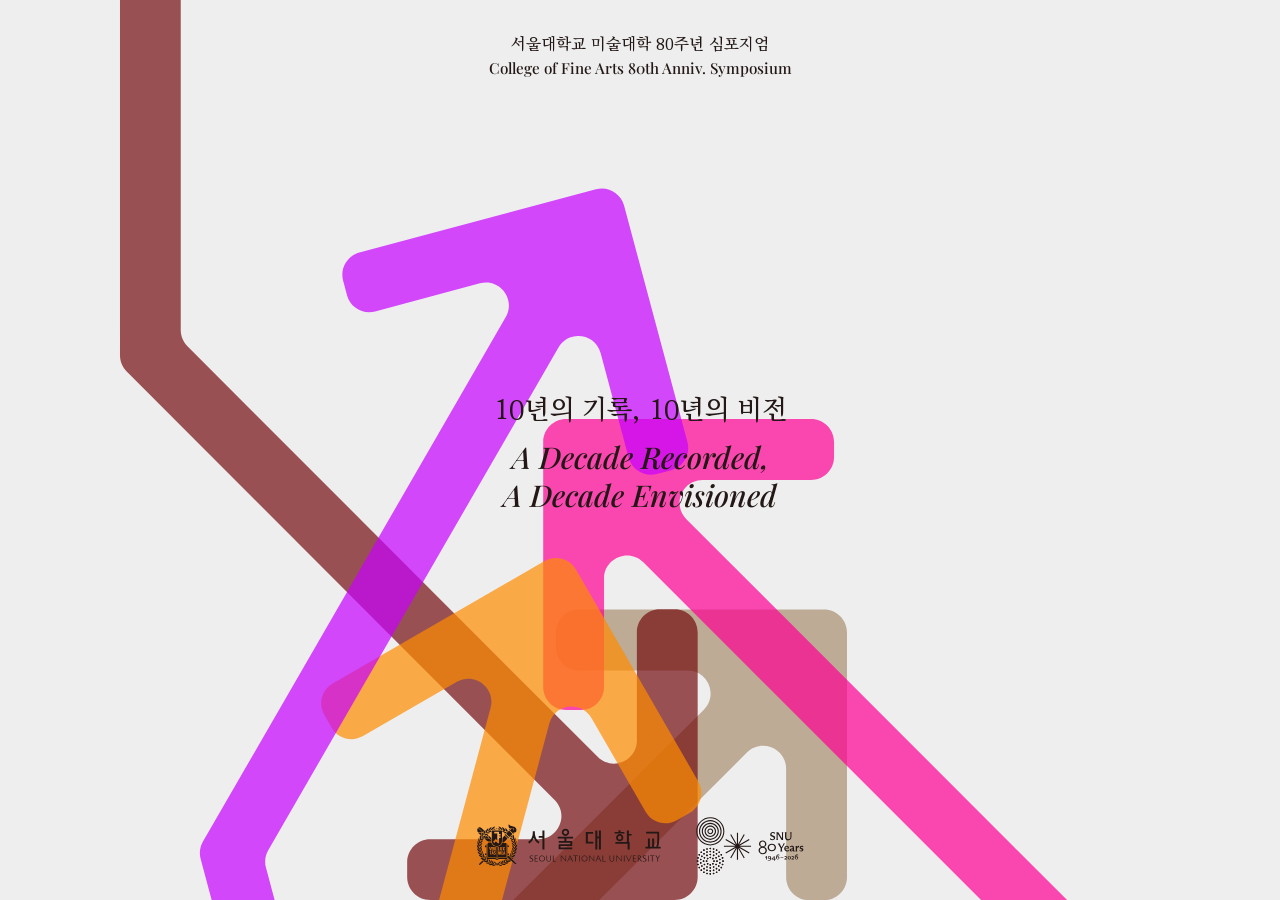
==== index.html @ 9be79579 "Preserve landing composition, desktop type minimums and original button proportions" ====
<!doctype html>
<html lang="ko" data-revision="7">
  <head>
    <meta charset="utf-8" />
    <meta
      name="viewport"
      content="width=device-width,initial-scale=1,viewport-fit=cover"
    />
    <meta name="theme-color" content="#EEEEEF" />
    <meta name="apple-mobile-web-app-capable" content="yes" />
    <meta name="mobile-web-app-capable" content="yes" />
    <meta
      name="apple-mobile-web-app-status-bar-style"
      content="black-translucent"
    />
    <meta name="apple-mobile-web-app-title" content="궤적 그리기" />
    <link rel="manifest" href="manifest.webmanifest?v=7" />
    <meta
      name="description"
      content="10년의 기록, 10년의 비전. 사진 속 색으로 나만의 궤적과 포스터를 만드세요."
    />
    <meta name="referrer" content="no-referrer" />
    <title>궤적 그리기 · Create Trajectories</title>
    <link
      rel="icon"
      type="image/png"
      sizes="32x32"
      href="assets/favicon-32.png"
    />
    <link rel="icon" type="image/svg+xml" href="assets/favicon.svg" />
    <link
      rel="apple-touch-icon"
      sizes="180x180"
      href="assets/apple-touch-icon.png"
    />
    <link rel="stylesheet" href="styles.css?v=7" />
    <link
      rel="preload"
      as="font"
      href="assets/fonts/KoPubWorldBatang-Medium.woff2"
      type="font/woff2"
      crossorigin
    />
    <link
      rel="preload"
      as="font"
      href="assets/fonts/PlayfairDisplay-Italic.ttf"
      type="font/ttf"
      crossorigin
    />
    <script src="supabase-config.js" defer></script>
    <script src="core.js" defer></script>
    <script src="archive.js" defer></script>
    <script src="app.js?v=7" defer></script>
  </head>
  <body>
    <div id="page-background" aria-hidden="true"></div>
    <main id="experience">
      <section id="landing" class="screen" aria-labelledby="landing-title">
        <button
          id="enter"
          class="landing-enter"
          aria-label="궤적 그리기 시작 / Start Create Trajectories"
        >
          <div id="landing-art" aria-hidden="true"></div>
          <img
            class="landing-marks"
            src="assets/landing-marks.svg"
            alt="서울대학교 · 개교 80주년"
          />
          <p class="landing-eyebrow">
            서울대학교 미술대학 80주년 심포지엄<i lang="en"
              >College of Fine Arts 80th Anniv. Symposium</i
            >
          </p>
          <h1 id="landing-title">
            10년의 기록, 10년의 비전<i lang="en"
              >A Decade Recorded,<br />A Decade Envisioned</i
            >
          </h1>
        </button>
      </section>
      <section id="home" class="screen" hidden aria-labelledby="home-title">
        <div id="stripe-field" aria-hidden="true"></div>
        <h1 id="home-title">궤적 그리기<i lang="en">Create Trajectories</i></h1>
        <button class="info-button" data-action="info" lang="en">INFO</button
        ><button
          id="take-photo"
          class="vertical-action camera-action"
          data-stripe="3"
        >
          <span>촬영하기 <i lang="en">Take a Photo</i></span></button
        ><button
          id="choose-photo"
          class="vertical-action library-action"
          data-stripe="4"
        >
          <span>가져오기 <i lang="en">Choose a Photo</i></span>
        </button>
        <button
          id="home-archive"
          class="vertical-action archive-action"
          data-stripe="1"
          data-action="archive"
        >
          <span>궤적 아카이브 <i lang="en">Archive</i></span>
        </button>
        <footer class="logo-bar" aria-label="관련 기관">
          <a
            class="logo-link"
            href="https://art.snu.ac.kr/"
            target="_blank"
            rel="noopener noreferrer"
            ><img src="assets/logo-fine-arts.svg" alt="서울대학교 미술대학"
          /></a>
          <a
            class="logo-link"
            href="https://visualarts.snu.ac.kr/"
            target="_blank"
            rel="noopener noreferrer"
            ><img src="assets/logo-visual-arts.svg" alt="서울대학교 조형연구소"
          /></a>
          <span class="logo-link"
            ><img src="assets/logo-project-1010.svg" alt="SNU 10-10 Project"
          /></span>
          <a
            class="logo-link"
            href="https://www.snu.ac.kr/80th-anniversary/"
            target="_blank"
            rel="noopener noreferrer"
            ><img
              src="assets/logo-anniversary.svg"
              alt="서울대학교 80주년 기념 엠블럼"
          /></a>
        </footer>
      </section>
      <section id="photo" class="screen" hidden aria-label="선택한 사진">
        <div class="photo-backdrop" aria-hidden="true">
          <img
            class="photo-decoration"
            src="assets/photo-decoration.svg"
            alt=""
          />
          <img
            class="photo-decoration desktop-decoration"
            src="assets/photo-decoration-2.svg"
            alt=""
          />
          <img
            class="photo-decoration desktop-decoration"
            src="assets/photo-decoration-3.svg"
            alt=""
          />
        </div>
        <div class="photo-content">
          <img id="photo-preview" alt="선택한 사진" />
          <div class="create-area">
            <button id="create" class="color-button">
              <span>그리기</span><i lang="en">Create</i>
            </button>
          </div>
        </div>
        <button
          class="back-button"
          data-action="home"
          aria-label="홈으로 돌아가기"
        >
          <svg viewBox="44 38 48 49" aria-hidden="true">
            <path
              d="M89.0535 72.5939H88.4571C87.9476 72.5939 87.5344 73.0109 87.5344 73.5249V77.9168C87.5344 78.7474 86.5395 79.1621 85.9579 78.5753L68.7695 61.2318C68.5966 61.0573 68.3619 60.9592 68.1169 60.9592H49.3646C48.8552 60.9592 48.4419 60.5421 48.4419 60.0281V40.9311C48.4419 40.417 48.0286 40 47.5192 40H46.9227C46.4133 40 46 40.417 46 40.9311V62.492C46 63.0061 46.4133 63.4231 46.9227 63.4231H67.1049C67.3499 63.4231 67.5846 63.5213 67.7575 63.6957L84.2304 80.3173C84.812 80.9041 84.3998 81.9079 83.5778 81.9079H79.2252C78.7157 81.9079 78.3025 82.3249 78.3025 82.839V83.4408C78.3025 83.9548 78.7157 84.3719 79.2252 84.3719H89.0535C89.563 84.3719 89.9763 83.9548 89.9763 83.4408V73.5238C89.9763 73.0097 89.563 72.5927 89.0535 72.5927"
              fill="currentColor"
            />
          </svg>
        </button>
      </section>
      <section
        id="processing"
        class="screen"
        hidden
        aria-labelledby="processing-label"
        aria-busy="true"
      >
        <div id="process-frames" aria-hidden="true"></div>
        <p id="processing-label" class="sr-only">
          사진의 색과 선에서 궤적을 그리고 있습니다.
        </p>
      </section>
      <section id="finish" class="screen" hidden aria-label="완성된 궤적">
        <div class="finished-art">
          <img id="result-preview" alt="사진에서 생성한 궤적과 날짜" />
        </div>
        <div class="finish-actions">
          <button id="download" class="color-button">
            <span>다운로드</span><i lang="en">Download</i></button
          ><button id="restart" class="color-button">
            <span>다시하기</span><i lang="en">Restart</i>
          </button>
          <button id="open-record" class="color-button">
            <span>궤적 아카이브</span><i lang="en">Archive</i>
          </button>
        </div>
        <p id="archive-status" class="sr-only" role="status"></p>
      </section>
      <section id="info" class="screen" hidden aria-labelledby="info-title">
        <div id="info-art" aria-hidden="true"></div>
        <button
          id="close-info"
          class="back-button"
          aria-label="이전 화면으로 돌아가기"
        >
          <svg viewBox="44 38 48 49" aria-hidden="true">
            <path
              d="M89.0535 72.5939H88.4571C87.9476 72.5939 87.5344 73.0109 87.5344 73.5249V77.9168C87.5344 78.7474 86.5395 79.1621 85.9579 78.5753L68.7695 61.2318C68.5966 61.0573 68.3619 60.9592 68.1169 60.9592H49.3646C48.8552 60.9592 48.4419 60.5421 48.4419 60.0281V40.9311C48.4419 40.417 48.0286 40 47.5192 40H46.9227C46.4133 40 46 40.417 46 40.9311V62.492C46 63.0061 46.4133 63.4231 46.9227 63.4231H67.1049C67.3499 63.4231 67.5846 63.5213 67.7575 63.6957L84.2304 80.3173C84.812 80.9041 84.3998 81.9079 83.5778 81.9079H79.2252C78.7157 81.9079 78.3025 82.3249 78.3025 82.839V83.4408C78.3025 83.9548 78.7157 84.3719 79.2252 84.3719H89.0535C89.563 84.3719 89.9763 83.9548 89.9763 83.4408V73.5238C89.9763 73.0097 89.563 72.5927 89.0535 72.5927"
              fill="currentColor"
            />
          </svg>
        </button>
        <h1 id="info-title" class="sr-only">궤적 그리기 소개</h1>
        <div class="info-copy">
          <div lang="ko">
            <p>
              ‘궤적 그리기’는 서울대학교 80주년 개교를 기념하여 미술대학에서
              주최한 심포지엄 &lt;10년의 기록, 10년의 비전&gt;의 참여 디자인
              프로그램이다.
            </p>
            <p>
              8개의 학과와 연합 전공은 8개의 화살표가 되어, 새로운 궤적을
              만들어낸다. 참가자가 입력한 이미지의 값에 따라, 각기 다른 화살표
              조합이 생겨난다.
            </p>
            <p>
              이 웹사이트는 김연주, 이정아, 크리스 하마모토가 함께 만들었다.
            </p>
          </div>
          <div lang="en">
            <p>
              ‘Create Tra&shy;jec&shy;to&shy;ries’ is a
              par&shy;tic&shy;i&shy;pa&shy;tory design program for &lt;A decade
              Recorded, A decade Envisioned&gt;, a sym&shy;po&shy;sium
              or&shy;ga&shy;nized by the Col&shy;lege of Fine Arts to
              com&shy;mem&shy;o&shy;rate the 80th
              an&shy;ni&shy;ver&shy;sa&shy;ry of Seoul Na&shy;tion&shy;al
              Uni&shy;ver&shy;si&shy;ty.
            </p>
            <p>
              The eight de&shy;part&shy;ments and
              in&shy;ter&shy;dis&shy;ci&shy;pli&shy;nary pro&shy;grams take the
              form of eight ar&shy;rows, com&shy;ing to&shy;geth&shy;er to
              create new tra&shy;jec&shy;to&shy;ries. Dif&shy;fer&shy;ent
              com&shy;bi&shy;na&shy;tions of ar&shy;rows are
              gen&shy;er&shy;at&shy;ed based on val&shy;ues de&shy;rived from
              im&shy;ages up&shy;load&shy;ed by par&shy;tic&shy;i&shy;pants.
            </p>
            <p>
              This website was created by Yeonjoo Kim, Jung Ah Lee, and Chris
              Hamamoto.
            </p>
          </div>
        </div>
      </section>
      <section
        id="gallery"
        class="screen gallery-screen"
        hidden
        aria-labelledby="gallery-title"
      >
        <header class="gallery-header">
          <button
            class="back-button"
            data-action="home"
            aria-label="홈으로 돌아가기"
          >
            <svg viewBox="44 38 48 49" aria-hidden="true">
              <path
                d="M89.0535 72.5939H88.4571C87.9476 72.5939 87.5344 73.0109 87.5344 73.5249V77.9168C87.5344 78.7474 86.5395 79.1621 85.9579 78.5753L68.7695 61.2318C68.5966 61.0573 68.3619 60.9592 68.1169 60.9592H49.3646C48.8552 60.9592 48.4419 60.5421 48.4419 60.0281V40.9311C48.4419 40.417 48.0286 40 47.5192 40H46.9227C46.4133 40 46 40.417 46 40.9311V62.492C46 63.0061 46.4133 63.4231 46.9227 63.4231H67.1049C67.3499 63.4231 67.5846 63.5213 67.7575 63.6957L84.2304 80.3173C84.812 80.9041 84.3998 81.9079 83.5778 81.9079H79.2252C78.7157 81.9079 78.3025 82.3249 78.3025 82.839V83.4408C78.3025 83.9548 78.7157 84.3719 79.2252 84.3719H89.0535C89.563 84.3719 89.9763 83.9548 89.9763 83.4408V73.5238C89.9763 73.0097 89.563 72.5927 89.0535 72.5927"
                fill="currentColor"
              />
            </svg>
          </button>
          <h1 id="gallery-title">
            궤적 아카이브<i lang="en">Trajectory Archive</i>
          </h1>
        </header>
        <p id="gallery-status" role="status"></p>
        <div
          id="gallery-scroll"
          class="gallery-scroll"
          tabindex="0"
          role="region"
          aria-label="최신순 궤적 목록"
        >
          <div id="gallery-grid" class="gallery-grid"></div>
          <div id="gallery-sentinel" aria-hidden="true"></div>
          <button id="gallery-more" class="text-button" hidden>
            궤적 더 불러오기
          </button>
        </div>
      </section>
      <section
        id="record"
        class="screen record-screen"
        hidden
        aria-labelledby="record-title"
      >
        <header class="record-header">
          <button
            class="back-button"
            data-action="archive"
            aria-label="아카이브로 돌아가기"
          >
            <svg viewBox="44 38 48 49" aria-hidden="true">
              <path
                d="M89.0535 72.5939H88.4571C87.9476 72.5939 87.5344 73.0109 87.5344 73.5249V77.9168C87.5344 78.7474 86.5395 79.1621 85.9579 78.5753L68.7695 61.2318C68.5966 61.0573 68.3619 60.9592 68.1169 60.9592H49.3646C48.8552 60.9592 48.4419 60.5421 48.4419 60.0281V40.9311C48.4419 40.417 48.0286 40 47.5192 40H46.9227C46.4133 40 46 40.417 46 40.9311V62.492C46 63.0061 46.4133 63.4231 46.9227 63.4231H67.1049C67.3499 63.4231 67.5846 63.5213 67.7575 63.6957L84.2304 80.3173C84.812 80.9041 84.3998 81.9079 83.5778 81.9079H79.2252C78.7157 81.9079 78.3025 82.3249 78.3025 82.839V83.4408C78.3025 83.9548 78.7157 84.3719 79.2252 84.3719H89.0535C89.563 84.3719 89.9763 83.9548 89.9763 83.4408V73.5238C89.9763 73.0097 89.563 72.5927 89.0535 72.5927"
                fill="currentColor"
              />
            </svg>
          </button>
          <h1 id="record-title">
            궤적 아카이브<i lang="en">Trajectory Archive</i>
          </h1>
        </header>
        <p id="record-description" class="sr-only" role="status"></p>
        <div id="record-images" hidden>
          <figure>
            <img id="record-photo" alt="궤적의 바탕이 된 사진" />
          </figure>
          <figure>
            <img id="record-arrows" alt="사진에서 만들어진 궤적과 생성 날짜" />
          </figure>
        </div>
        <nav class="record-navigation" aria-label="게시물 이동">
          <button
            id="record-prev"
            class="arrow-button post-arrow"
            aria-label="이전 게시물"
            disabled
          >
            <svg viewBox="0 0 142.56 270.11" aria-hidden="true">
              <path
                d="M0,66.02V5.67C0,2.54,2.54,0,5.67,0h60.35c3.13,0,5.67,2.54,5.67,5.67v3.66c0,3.13-2.54,5.67-5.67,5.67h-26.72c-5.05,0-7.58,6.11-4.01,9.68l105.61,105.61c1.06,1.06,1.66,2.51,1.66,4.01v130.15c0,3.13-2.54,5.67-5.67,5.67H5.67c-3.13,0-5.67-2.54-5.67-5.67v-3.66c0-3.13,2.54-5.67,5.67-5.67h116.22c3.13,0,5.67-2.54,5.67-5.67v-108.94c0-1.5-.6-2.95-1.66-4.01L24.68,35.28c-3.57-3.57-9.68-1.04-9.68,4.01v26.74c0,3.13-2.54,5.67-5.67,5.67h-3.66C2.54,71.69,0,69.15,0,66.02Z"
                fill="currentColor"
              />
            </svg>
          </button>
          <button
            id="record-next"
            class="arrow-button post-arrow"
            aria-label="다음 게시물"
            disabled
          >
            <svg viewBox="0 0 270.06 270.06" aria-hidden="true">
              <path
                d="M198.37,5.67v3.66c0,3.13,2.54,5.67,5.67,5.67h26.73c5.05,0,7.58,6.11,4.01,9.68l-105.55,105.55c-1.06,1.06-1.66,2.51-1.66,4.01v115.15c0,3.13-2.54,5.67-5.67,5.67H5.67c-3.13,0-5.67,2.54-5.67,5.67v3.66c0,3.13,2.54,5.67,5.67,5.67h131.22c3.13,0,5.67-2.54,5.67-5.67v-123.94c0-1.5.6-2.95,1.66-4.01l101.16-101.16c3.57-3.57,9.68-1.04,9.68,4.01v26.73c0,3.13,2.54,5.67,5.67,5.67h3.66c3.13,0,5.67-2.54,5.67-5.67V5.67c0-3.13-2.54-5.67-5.67-5.67h-60.35c-3.13,0-5.67,2.54-5.67,5.67Z"
                fill="currentColor"
              />
            </svg>
          </button>
        </nav>
        <button id="retry-cloud" class="text-button" hidden>
          온라인 저장 다시 시도 ↗
        </button>
      </section>
    </main>
    <input
      id="camera-file"
      type="file"
      accept="image/*"
      capture="environment"
      hidden
    /><input id="library-file" type="file" accept="image/*" hidden />
    <p id="status" class="sr-only" role="status" aria-live="polite"></p>
    <div id="error" class="error-toast" role="alert" hidden>
      <span id="error-message"></span>
      <button id="retry-error-save" hidden>저장 다시 시도</button>
      <button id="dismiss-error" aria-label="오류 메시지 닫기">×</button>
    </div>
    <dialog id="download-dialog" aria-label="이미지 저장">
      <form method="dialog">
        <button class="dialog-close" aria-label="닫기">×</button>
        <button type="button" id="save-arrows" class="color-button">
          <span>궤적 저장하기</span><i lang="en">Save trajectory</i></button
        ><button type="button" id="save-poster" class="color-button">
          <span>포스터 저장하기</span><i lang="en">Save poster</i></button
        ><button type="button" id="save-both" class="color-button">
          <span>둘 다 저장하기</span><i lang="en">Save both</i></button
        ><button type="button" id="download-done" class="color-button">
          <span>궤적 아카이브</span><i lang="en">Archive</i>
        </button>
        <p id="download-status" role="status"></p>
      </form>
    </dialog>
  </body>
</html>
---- styles.css ----
@font-face {
  font-family: "Pretendard";
  src: url("assets/fonts/Pretendard-Regular.woff2") format("woff2");
  font-weight: 400;
  font-style: normal;
  font-display: swap;
}
@font-face {
  font-family: "Playfair Display";
  src: url("assets/fonts/PlayfairDisplay-Regular.ttf") format("truetype");
  font-weight: 400 900;
  font-style: normal;
  font-display: swap;
}
@font-face {
  font-family: "KoPubWorld Batang";
  src: url("assets/fonts/KoPubWorldBatang-Medium.woff2") format("woff2");
  font-weight: 500;
  font-style: normal;
  font-display: swap;
}
@font-face {
  font-family: "Panchi Mono";
  src: url("assets/fonts/PanchiMono.otf") format("opentype");
  font-weight: 400;
  font-style: normal;
  font-display: swap;
}
@font-face {
  font-family: "Playfair Display";
  src: url("assets/fonts/PlayfairDisplay-Italic.ttf") format("truetype");
  font-weight: 400 900;
  font-style: italic;
  font-display: swap;
}
:root {
  --paper: #eeeeef;
  --ko: "KoPubWorld Batang", serif;
  --en: "Playfair Display", Georgia, serif;
  --date: "Panchi Mono", monospace;
  --view-height: 100vh;
  --safe-top: env(safe-area-inset-top, 0px);
  --safe-bottom: env(safe-area-inset-bottom, 0px);
  font-family: var(--ko);
  font-weight: 500;
  font-synthesis: none;
  color: #231815;
  background: var(--page-surface, var(--paper));
  color-scheme: light;
}
@supports (height: 100dvh) {
  :root {
    --view-height: 100dvh;
  }
}
* {
  box-sizing: border-box;
}
html,
body {
  width: 100%;
  height: 100%;
  margin: 0;
  overflow: hidden;
  overscroll-behavior: none;
}
body {
  background: var(--page-surface, var(--paper));
  touch-action: manipulation;
}
button,
a,
input {
  font: inherit;
}
button {
  border: 0;
  cursor: pointer;
  color: inherit;
  -webkit-tap-highlight-color: transparent;
  touch-action: manipulation;
}
button:disabled {
  opacity: 0.5;
  cursor: wait;
}
button:focus-visible,
a:focus-visible {
  outline: 2px solid currentColor;
  outline-offset: 3px;
}
[hidden] {
  display: none !important;
}
[lang="en"],
i {
  font-family: var(--en);
  font-weight: 500;
  font-style: italic;
}
#experience {
  --page-x: 8.45vw;
  --page-top: max(2.5dvh, var(--safe-top));
  --title-size: 30px;
  --back-size: 52px;
  --page-bottom: max(2.5dvh, var(--safe-bottom));
  --action-width: min(50vw, 240px);
  --action-height: calc(var(--action-width) * 85 / 201);
  --photo-gap: clamp(16px, 4dvh, 42px);
  --art-width: 100vw;
  --art-height: calc(
    var(--view-height) - var(--page-top) - var(--page-bottom) -
      var(--action-height) - var(--photo-gap)
  );
  width: 100%;
  height: var(--view-height);
  margin: 0 auto;
  background: var(--paper);
  position: fixed;
  inset: 0;
}
.screen {
  height: 100%;
  width: 100%;
  min-height: 0;
  position: relative;
  overflow: hidden;
  isolation: isolate;
}
.landing-enter {
  position: relative;
  display: block;
  padding: 0;
  background: var(--paper);
  width: 100%;
  height: 100%;
  text-align: center;
}
#landing-art {
  position: absolute;
  inset: 0;
  pointer-events: none;
}
#landing-art svg {
  display: block;
  width: 100%;
  height: 100%;
}
.landing-arrow {
  transform-box: fill-box;
  transform-origin: 50% 100%;
  animation: drop-block 3.6s cubic-bezier(0.55, 0.02, 0.9, 0.45) both;
  animation-delay: calc(var(--block) * 330ms);
}
@keyframes drop-block {
  0% {
    transform: translate(-4vw, -130vh) rotate(-28deg);
  }
  100% {
    transform: translateY(0) rotate(0);
  }
}
.landing-eyebrow {
  position: absolute;
  top: max(3.7%, var(--safe-top));
  left: 3%;
  right: 3%;
  margin: 0;
  font-size: 14px;
  line-height: 1.5;
  pointer-events: none;
}
.landing-eyebrow i {
  display: block;
  font-size: 0.95em;
  font-style: normal;
}
.landing-enter h1 {
  position: absolute;
  top: 43.5%;
  left: 3%;
  right: 3%;
  font-size: 24px;
  font-weight: 500;
  line-height: 1.4;
  margin: 0;
  pointer-events: none;
}
.landing-enter h1 i {
  display: block;
  margin: 10px auto 0;
  font-size: 27px;
  line-height: 1.25;
}
.info-button {
  position: absolute;
  top: max(2.5%, var(--safe-top));
  right: 5.5%;
  min-width: 48px;
  min-height: 44px;
  padding: 10px 6px;
  background: transparent;
  z-index: 5;
  font-size: 13px;
  font-family: "Pretendard", sans-serif;
  font-weight: 400;
  font-style: normal;
  border-radius: 8px;
}
#home {
  --library-level: 42%;
  --action-step: 17%;
}
#stripe-field {
  position: absolute;
  inset: 0;
  display: flex;
  touch-action: none;
  overflow: hidden;
}
#stripe-field .stripe {
  flex: 1;
  min-width: 0;
  transition: background-color 0.35s ease;
}
#home h1 {
  position: absolute;
  top: max(3.9%, var(--safe-top));
  left: 8.45%;
  margin: 0;
  font-size: var(--title-size);
  font-weight: 500;
  line-height: 1.2;
  pointer-events: none;
}
#home h1 i {
  display: block;
  font-size: 0.97em;
  line-height: 1.25;
}
.vertical-action {
  position: absolute;
  top: 18%;
  bottom: 19%;
  width: 12.5%;
  padding: 0;
  background: transparent;
  font-size: clamp(13px, 4vw, 17px);
  white-space: nowrap;
  touch-action: none;
  transition: background-color 0.1s;
}
.vertical-action > span {
  position: absolute;
  left: 50%;
  transform: translate(-50%, -50%) rotate(-90deg);
  line-height: 1.4;
  padding-block: 3px;
}
.vertical-action i {
  font-weight: 500;
}
.camera-action {
  left: 37.5%;
}
.camera-action span {
  top: calc(var(--library-level) + var(--action-step));
}
.library-action {
  left: 50%;
}
.library-action span {
  top: var(--library-level);
}
.archive-action {
  left: 12.5%;
}
.archive-action span {
  top: calc(var(--library-level) + var(--action-step) + var(--action-step));
}
.logo-bar {
  position: absolute;
  left: 7.2%;
  right: 7.2%;
  bottom: max(2.5%, var(--safe-bottom));
  display: grid;
  grid-template-columns: 82fr 84fr 105fr 67fr;
  gap: 3px;
  align-items: start;
}
.logo-link {
  display: block;
  min-width: 0;
}
.logo-link img {
  display: block;
  width: 100%;
  height: auto;
}
.photo-backdrop {
  position: absolute;
  inset: 0;
  z-index: -1;
  overflow: hidden;
}
.photo-decoration {
  position: absolute;
  inset: 0;
  width: 100%;
  height: 100%;
  transform-origin: 65% 85%;
  animation: timber-drift 16s cubic-bezier(0.45, 0, 0.55, 1) infinite alternate;
}
.desktop-decoration {
  display: none;
}
@keyframes timber-drift {
  from {
    transform: translate(-3%, -1%) rotate(-5deg);
  }
  to {
    transform: translate(4%, 4%) rotate(5deg);
  }
}
.photo-content {
  display: flex;
  flex-direction: column;
  align-items: center;
  height: 100%;
  width: 100%;
  padding-top: var(--page-top);
  padding-bottom: var(--page-bottom);
}
#photo-preview {
  display: block;
  flex: 0 0 auto;
  width: min(
    var(--art-width),
    calc(var(--art-height) * var(--photo-ratio, 0.6666667))
  );
  height: auto;
  max-width: 100%;
  max-height: var(--art-height);
  object-fit: contain;
  object-position: top center;
  min-height: 0;
}
.create-area {
  width: 100%;
  margin-top: var(--photo-gap);
  flex-shrink: 0;
  display: flex;
  justify-content: center;
}
.color-button {
  display: flex;
  flex-direction: column;
  align-items: center;
  justify-content: center;
  background: var(--button-color, #d766f8);
  color: var(--button-ink, #231815);
  border-radius: 20px;
  min-height: clamp(52px, 10dvh, 85px);
  padding: 12px;
  gap: 2px;
  line-height: 1.3;
  font-size: 15px;
  transition:
    background-color 0.12s,
    color 0.12s,
    transform 0.12s;
}
.color-button i {
  font-size: 15px;
}
.color-button:active {
  transform: scale(0.985);
}
.create-area .color-button {
  width: min(50%, 240px);
  height: var(--action-height);
}
.back-button,
.arrow-button {
  position: absolute;
  top: var(--page-top);
  left: var(--page-x);
  width: 52px;
  height: 52px;
  padding: 4px;
  background: transparent;
  z-index: 5;
  color: var(--icon-color, #0099ff);
}
.back-button svg,
.arrow-button svg {
  display: block;
  width: 100%;
  height: 100%;
  fill: currentColor;
}
.finished-art {
  position: absolute;
  top: var(--page-top);
  left: 0;
  right: 0;
  height: var(--art-height);
}
.finished-art img {
  display: block;
  margin: 0 auto;
  width: min(var(--art-width), calc(var(--art-height) * 0.8));
  height: auto;
  max-width: 100%;
  max-height: 100%;
  object-fit: contain;
  object-position: top center;
}
.finish-actions {
  position: absolute;
  left: 50%;
  width: min(100%, 720px);
  transform: translateX(-50%);
  bottom: max(4%, var(--safe-bottom));
  display: grid;
  grid-template-columns: repeat(3, minmax(0, 1fr));
}
.finish-actions .color-button {
  min-width: 0;
  padding: 10px 4px;
  font-size: clamp(11px, 3.4vw, 15px);
}
.finish-actions .color-button i {
  font-size: inherit;
}
.text-button {
  background: transparent;
  border-radius: 8px;
  padding: 8px 5px;
  min-height: 40px;
  text-decoration: underline;
  text-underline-offset: 3px;
  font-size: 12px;
  transition:
    background-color 0.12s,
    color 0.12s;
}
.text-button i {
  margin-left: 4px;
}
#process-frames {
  position: absolute;
  inset: 0;
}
#process-frames img {
  position: absolute;
  width: 100%;
  height: 100%;
  object-fit: fill;
  opacity: 0;
  transition: opacity 0.1s;
}
#process-frames img.active {
  opacity: 1;
}
#info-art {
  position: absolute;
  inset: 0;
  z-index: -1;
  overflow: hidden;
}
#info-art svg {
  height: 100%;
  width: 100%;
  position: absolute;
  transform: scale(1.12);
  transform-origin: left center;
}
.info-copy {
  position: absolute;
  top: max(12.5%, calc(var(--safe-top) + 62px));
  left: 7.2%;
  right: 7.2%;
  bottom: max(4%, var(--safe-bottom));
  font-size: 15px;
  line-height: 1.8;
  word-break: keep-all;
  transform-origin: top left;
  text-align: justify;
  hyphens: auto;
  -webkit-hyphens: auto;
}
.info-copy p {
  margin: 0 0 22px;
}
.info-copy [lang="en"] {
  margin-top: 36px;
  line-height: 1.65;
  word-break: normal;
  font-style: normal;
  text-justify: inter-word;
  hyphenate-limit-chars: 6 3 3;
}
.info-copy [lang="ko"] {
  word-break: normal;
  line-break: strict;
}
.info-copy [lang="en"] p {
  margin-bottom: 20px;
}
.gallery-screen {
  display: flex;
  flex-direction: column;
  padding: max(16px, var(--safe-top)) 18px max(12px, var(--safe-bottom));
  gap: 12px;
}
.gallery-header {
  display: flex;
  align-items: center;
  gap: 14px;
  flex-shrink: 0;
  min-height: 68px;
}
.gallery-header .back-button {
  position: static;
  flex-shrink: 0;
  width: 44px;
  height: 44px;
}
.gallery-header h1 {
  font-size: 22px;
  line-height: 1.2;
  font-weight: 500;
  margin: 0;
}
.gallery-header h1 i {
  display: block;
  font-size: 16px;
  margin-top: 4px;
}
#gallery-status {
  font-size: 13px;
  line-height: 1.5;
  margin: 0;
}
#gallery-status:empty {
  display: none;
}
.gallery-scroll {
  flex: 1;
  min-height: 0;
  overflow-y: auto;
  overflow-x: hidden;
  overscroll-behavior: contain;
  touch-action: pan-y;
  scrollbar-width: thin;
}
.gallery-grid {
  display: grid;
  grid-template-columns: repeat(2, minmax(0, 1fr));
  gap: 10px;
}
#gallery-sentinel {
  height: 1px;
}
#gallery-more {
  display: block;
  margin: 12px auto;
}
.archive-card {
  position: relative;
  min-width: 0;
  min-height: 0;
  border: 0;
  padding: 0;
  background: transparent;
  overflow: hidden;
  border-radius: 4px;
  box-shadow: inset 0 0 0 2px var(--button-color, transparent);
  aspect-ratio: 4 / 5;
  touch-action: pan-y;
  -webkit-user-select: none;
  user-select: none;
  -webkit-touch-callout: none;
}
.archive-card img {
  position: absolute;
  inset: 0;
  width: 100%;
  height: 100%;
  object-fit: contain;
  background: var(--paper);
  pointer-events: none;
  transition: opacity 0.13s;
}
.archive-card .archive-photo {
  opacity: 0;
  object-fit: cover;
}
.archive-card.is-photo-ready.is-pressed .archive-photo {
  opacity: 1;
}
.archive-card:focus-visible {
  outline-offset: -3px;
}
.record-screen {
  display: flex;
  flex-direction: column;
  padding: 12px 20px max(14px, var(--safe-bottom));
  gap: 8px;
}
.record-header {
  display: flex;
  align-items: center;
  gap: 8px;
  min-height: 74px;
  flex-shrink: 0;
}
.record-header .back-button {
  position: static;
  width: 42px;
  height: 42px;
  flex-shrink: 0;
}
.record-header h1 {
  font-size: 20px;
  font-weight: 500;
  margin: 0;
}
.record-header h1 i {
  display: block;
  font-size: 15px;
}

.record-description {
  font-size: 11px;
  line-height: 1.4;
  margin: 0;
  white-space: pre-line;
  flex-shrink: 0;
}
#record-images {
  min-height: 0;
  flex: 1;
  display: grid;
  grid-template-columns: repeat(2, minmax(0, 1fr));
  grid-template-rows: minmax(0, 1fr);
  gap: 8px;
}
.record-screen figure {
  margin: 0;
  position: relative;
  min-height: 0;
  min-width: 0;
  display: flex;
  flex-direction: column;
}
.record-screen figure img {
  width: 100%;
  min-height: 0;
  flex: 1;
  object-fit: contain;
}
.record-screen figure {
  align-items: center;
  justify-content: center;
}
#record-photo.is-portrait {
  flex: 0 0 auto;
  max-width: 100%;
  max-height: 100%;
  object-fit: cover;
  aspect-ratio: 4 / 5;
}
.record-navigation .arrow-button {
  position: static;
  width: var(--back-size);
  height: var(--back-size);
  padding: 4px;
}
.arrow-button:disabled {
  cursor: default;
}
.record-navigation {
  display: flex;
  justify-content: space-between;
  flex-shrink: 0;
  gap: 12px;
}
.record-navigation button {
  min-width: 0;
}
#gallery,
#record {
  background: var(--archive-background, var(--paper));
  color: var(--archive-ink, #231815);
}
.error-toast {
  position: fixed;
  z-index: 50;
  bottom: max(16px, var(--safe-bottom));
  left: 50%;
  transform: translateX(-50%);
  width: calc(100% - 32px);
  max-width: 448px;
  background: #231815;
  color: white;
  padding: 12px 14px;
  border-radius: 12px;
  display: flex;
  align-items: center;
  gap: 10px;
  font-size: 13px;
  line-height: 1.5;
  box-shadow: 0 4px 30px #0002;
}
.error-toast button {
  margin-left: auto;
  background: transparent;
  color: inherit;
  font-size: 24px;
  min-height: 40px;
  min-width: 32px;
}
.error-toast #retry-error-save {
  flex-shrink: 0;
  max-width: 76px;
  font-size: 12px;
  padding: 4px;
  border-radius: 6px;
}
dialog {
  border: 0;
  background: var(--paper);
  color: #231815;
  max-width: 380px;
  width: calc(100% - 32px);
  max-height: calc(var(--view-height) - 32px);
  overflow: hidden;
  border-radius: 20px;
  padding: 24px 22px 16px;
  box-shadow: 0 8px 50px #0003;
}
dialog::backdrop {
  background: #23181566;
  backdrop-filter: blur(5px);
}
dialog h2 {
  font-size: 21px;
  font-weight: 500;
  margin: 14px 0;
}
dialog p {
  font-size: 12px;
  line-height: 1.5;
  margin: 8px 0 0;
}
#download-status:empty {
  display: none;
}
dialog .color-button {
  width: 100%;
  margin-top: 10px;
  min-height: 58px;
  padding: 8px 12px;
}
dialog form {
  padding-top: 14px;
}
dialog .text-button {
  display: block;
  margin: 10px auto 0;
}
.dialog-close {
  position: absolute;
  right: 8px;
  top: 6px;
  width: 36px;
  height: 36px;
  background: transparent;
  font-size: 24px;
  border-radius: 8px;
}
.sr-only {
  position: absolute;
  width: 1px;
  height: 1px;
  padding: 0;
  margin: -1px;
  overflow: hidden;
  clip: rect(0, 0, 0, 0);
  white-space: nowrap;
  border: 0;
}
@media (hover: hover) {
  .archive-card.is-photo-ready:hover .archive-photo {
    opacity: 1;
  }
}
@media (max-height: 700px) {
  #experience {
    --back-size: 44px;
  }
  .info-copy {
    font-size: 13px;
    line-height: 1.7;
  }
  .info-copy p {
    margin-bottom: 16px;
  }
  .info-copy [lang="en"] {
    margin-top: 22px;
  }
  .info-copy [lang="en"] p {
    margin-bottom: 14px;
  }
  .back-button {
    width: 44px;
    height: 44px;
  }
  .color-button {
    border-radius: 16px;
  }
  .logo-bar {
    bottom: max(2%, var(--safe-bottom));
  }
  .gallery-header {
    min-height: 54px;
  }
  .gallery-screen {
    gap: 8px;
  }
}
@media (orientation: landscape) and (max-height: 500px) and (max-width: 1023px) {
  .vertical-action {
    bottom: 25%;
    font-size: clamp(8px, 2.3dvh, 11px);
  }
  .info-copy {
    display: grid;
    grid-template-columns: 1fr 1fr;
    gap: 22px;
    top: max(16%, 52px);
    font-size: 11px;
    line-height: 1.7;
  }
  .info-copy [lang="en"] {
    margin-top: 0;
  }
  .info-copy p,
  .info-copy [lang="en"] p {
    margin-bottom: 12px;
  }
  .logo-bar {
    left: 12%;
    right: 12%;
    max-height: 18%;
    overflow: hidden;
  }
  .gallery-grid {
    grid-template-columns: repeat(3, minmax(0, 1fr));
  }
  .gallery-header {
    min-height: 44px;
  }
  .gallery-header h1 {
    font-size: 17px;
  }
  .gallery-header h1 i {
    font-size: 12px;
  }
  .gallery-screen {
    padding-top: 8px;
    padding-bottom: 4px;
    gap: 4px;
  }
  .finish-actions .color-button {
    min-height: 44px;
    padding: 6px;
    font-size: 12px;
  }
  .finish-actions .color-button i {
    font-size: 12px;
  }
}
@media (min-width: 600px) {
  .info-copy {
    left: max(7.2%, calc((100% - 720px) / 2));
    right: max(7.2%, calc((100% - 720px) / 2));
  }
  .landing-eyebrow {
    font-size: 14px;
  }
  .logo-bar {
    max-width: 700px;
    margin-inline: auto;
  }
  #photo-preview {
    max-width: 100%;
  }
  .gallery-grid {
    grid-template-columns: repeat(auto-fill, minmax(200px, 1fr));
  }
  .record-screen {
    padding-inline: max(20px, calc((100% - 1100px) / 2));
  }
}
#gallery,
#record {
  padding-top: var(--page-top);
  padding-inline: var(--page-x);
}
.gallery-header,
.record-header {
  position: relative;
  min-height: calc(var(--back-size) + 12px + var(--title-size) * 2.4125);
}
.gallery-header h1,
.record-header h1 {
  position: absolute;
  left: 0;
  top: calc(var(--back-size) + 12px);
  margin: 0;
  font-size: var(--title-size);
  line-height: 1.2;
}
.gallery-header h1 i,
.record-header h1 i {
  font-size: 0.97em;
  line-height: 1.25;
  margin-top: 0;
}
.gallery-header .back-button,
.record-header .back-button {
  position: absolute;
  top: 0;
  left: 0;
  right: auto;
  width: var(--back-size);
  height: var(--back-size);
}

@media (min-width: 1024px) {
  #experience {
    --page-x: 8.45vw;
    --page-top: max(2.5dvh, var(--safe-top));
    --page-bottom: max(3dvh, var(--safe-bottom));
    --title-size: 30px;
    --back-size: clamp(60px, min(6vw, 9dvh), 108px);
    --action-width: clamp(160px, 16vw, 320px);
    --action-gap: clamp(12px, min(1.6vw, 2dvh), 28px);
    --action-height: calc(var(--action-width) * 85 / 201);
    --art-height: calc(
      var(--view-height) - var(--page-top) - var(--page-bottom)
    );
    --art-width: calc(
      100vw - 2 * (var(--page-x) + var(--action-width) + var(--action-gap))
    );
  }

  #home h1,
  .gallery-header h1,
  .record-header h1 {
    font-size: var(--title-size);
    line-height: 1.2;
  }
  #home h1 {
    left: var(--page-x);
    top: var(--page-top);
  }
  #home h1 i,
  .gallery-header h1 i,
  .record-header h1 i {
    font-size: 0.97em;
    line-height: 1.3;
    margin-top: 0;
  }
  .info-button {
    top: var(--page-top);
    right: var(--page-x);
    font-size: clamp(20px, min(1.75vw, 3dvh), 34px);
    min-width: var(--back-size);
    min-height: var(--back-size);
  }
  .back-button {
    left: var(--page-x);
    top: var(--page-top);
    width: var(--back-size);
    height: var(--back-size);
  }
  .vertical-action {
    top: 0;
    bottom: 22%;
    font-size: clamp(28px, min(2vw, 3.4dvh), 40px);
  }
  #home {
    --library-level: 46%;
    --action-step: 8.5%;
  }
  .logo-bar {
    left: var(--page-x);
    right: auto;
    bottom: var(--page-bottom);
    width: min(58vw, 1000px);
    max-width: none;
    max-height: none;
    height: min(18dvh, 180px);
    margin: 0;
    gap: clamp(6px, 1vw, 18px);
  }
  .logo-bar .logo-link {
    height: 100%;
    min-height: 0;
  }
  .logo-bar img {
    height: 100%;
    object-fit: contain;
    object-position: left top;
  }
  .info-copy {
    left: max(var(--page-x), calc((100% - 1080px) / 2));
    right: max(var(--page-x), calc((100% - 1080px) / 2));
    top: max(17dvh, calc(var(--page-top) + var(--back-size) + 16px));
    bottom: var(--page-bottom);
    display: grid;
    grid-template-columns: 1fr 1fr;
    align-content: start;
    gap: clamp(28px, 4vw, 72px);
    font-size: clamp(15px, min(1.8vw, 3dvh), 32px);
    line-height: 1.8;
  }
  .info-copy p,
  .info-copy [lang="en"] p {
    margin-bottom: 1.05em;
  }
  .info-copy [lang="en"] {
    margin-top: 0;
  }

  .create-area {
    position: absolute;
    top: var(--page-top);
    right: var(--page-x);
    width: var(--action-width);
    margin: 0;
  }
  .color-button,
  .finish-actions .color-button {
    font-size: clamp(18px, min(1.65vw, 2.8dvh), 34px);
    min-height: var(--action-height);
    padding: 12px;
    border-radius: clamp(20px, 2vw, 36px);
  }
  .color-button i {
    font-size: inherit;
  }
  .create-area .color-button {
    width: 100%;
    height: var(--action-height);
  }
  .finish-actions {
    top: var(--page-top);
    right: var(--page-x);
    bottom: auto;
    left: auto;
    width: var(--action-width);
    transform: none;
    grid-template-columns: 1fr;
    gap: var(--action-gap);
  }

  .photo-decoration {
    inset: auto;
    left: 0;
    top: 0;
    width: clamp(220px, 32vw, 700px);
    height: clamp(200px, 48dvh, 680px);
    object-fit: contain;
    animation: desktop-drift-one 14s ease-in-out infinite alternate;
  }
  .desktop-decoration {
    display: block;
  }
  .photo-decoration:nth-child(2) {
    animation-name: desktop-drift-two;
    animation-duration: 17s;
  }
  .photo-decoration:nth-child(3) {
    animation-name: desktop-drift-three;
    animation-duration: 20s;
  }
  .gallery-screen,
  .record-screen {
    padding: var(--page-top) var(--page-x) var(--page-bottom);
    gap: clamp(12px, 2.4dvh, 32px);
  }
  .gallery-header,
  .record-header {
    position: relative;
    min-height: calc(var(--back-size) + 12px + var(--title-size) * 2.461);
    gap: 0;
  }

  .gallery-header h1,
  .record-header h1 {
    position: absolute;
    left: 0;
    top: calc(var(--back-size) + 12px);
    margin: 0;
  }
  .gallery-header .back-button,
  .record-header .back-button {
    position: absolute;
    top: 0;
    right: auto;
    left: 0;
    width: var(--back-size);
    height: var(--back-size);
  }

  .text-button,
  #gallery-status {
    font-size: clamp(15px, min(1.4vw, 2.7dvh), 26px);
  }
  .gallery-grid {
    gap: clamp(14px, 1.8vw, 32px);
    grid-template-columns: repeat(auto-fill, minmax(220px, 1fr));
  }
  #record-images {
    gap: clamp(16px, 2vw, 40px);
  }
  dialog {
    max-width: 580px;
    padding: 24px 28px 16px;
  }
  dialog .color-button {
    min-height: clamp(56px, 10dvh, 110px);
  }
}
@keyframes desktop-drift-one {
  0% {
    transform: translate(0, 0) rotate(-12deg);
  }
  50% {
    transform: translate(calc(100vw - 100%), 15dvh) rotate(20deg);
  }
  100% {
    transform: translate(4vw, calc(var(--view-height) - 100%)) rotate(-8deg);
  }
}
@keyframes desktop-drift-two {
  0% {
    transform: translate(calc(100vw - 100%), calc(var(--view-height) - 100%))
      rotate(12deg);
  }
  50% {
    transform: translate(2vw, 25dvh) rotate(-24deg);
  }
  100% {
    transform: translate(calc(100vw - 100%), 0) rotate(8deg);
  }
}
@keyframes desktop-drift-three {
  0% {
    transform: translate(40vw, 0) rotate(-18deg);
  }
  50% {
    transform: translate(calc(100vw - 100%), calc(var(--view-height) - 100%))
      rotate(8deg);
  }
  100% {
    transform: translate(0, 25dvh) rotate(24deg);
  }
}
@media (prefers-reduced-motion: reduce) {
  *,
  *::before,
  *::after {
    animation: none !important;
    transition: none !important;
    scroll-behavior: auto !important;
  }
}

.archive-card::after {
  content: "";
  position: absolute;
  inset: 0;
  border: 2px solid var(--button-color, transparent);
  z-index: 1;
  pointer-events: none;
  border-radius: inherit;
}

.landing-marks {
  position: absolute;
  bottom: max(2.5%, var(--safe-bottom));
  left: 50%;
  width: min(50%, 240px);
  transform: translateX(-50%);
  height: auto;
  pointer-events: none;
}
@media (orientation: landscape) and (max-height: 500px) and (max-width: 1023px) {
  .logo-bar {
    height: 18%;
    max-height: none;
    overflow: visible;
    align-items: stretch;
  }
  .logo-link {
    height: 100%;
    min-height: 0;
  }
  .logo-link img {
    height: 100%;
    object-fit: contain;
    object-position: top;
  }
}

/* Keep viewport painting independent of the safe-area-aware content layout.
   lvh also covers the space exposed while mobile browser controls collapse. */
#page-background {
  position: fixed;
  top: calc(0px - var(--safe-top));
  left: 0;
  width: 100%;
  height: calc(100vh + var(--safe-top) + var(--safe-bottom));
  height: calc(100lvh + var(--safe-top) + var(--safe-bottom));
  background: var(--page-surface, var(--paper));
  pointer-events: none;
}
html[data-screen="home"] #experience,
html[data-screen="home"] #home {
  background: transparent;
}
#stripe-field {
  position: fixed;
  top: calc(0px - var(--safe-top));
  right: 0;
  bottom: auto;
  left: 0;
  height: calc(100vh + var(--safe-top) + var(--safe-bottom));
  height: calc(100lvh + var(--safe-top) + var(--safe-bottom));
}
/* Both archive views share one header: Back, then the Home-sized title. */
.gallery-header,
.record-header {
  display: flex;
  align-items: flex-start;
  gap: clamp(10px, 1.4vw, 24px);
  min-height: max(var(--back-size), calc(var(--title-size) * 2.4125));
}
.gallery-header .back-button,
.record-header .back-button {
  position: static;
  flex: 0 0 var(--back-size);
}
.gallery-header h1,
.record-header h1 {
  position: static;
  font-size: var(--title-size);
  line-height: 1.2;
}

/* Keep desktop type readable even when a mouse-driven window is narrow.
   Width still controls page layout; input capability controls the type minimum. */
@media (min-width: 1024px), (hover: hover) and (pointer: fine) {
  #experience {
    --back-size: clamp(60px, min(6vw, 9dvh), 108px);
  }
  .vertical-action {
    font-size: clamp(28px, 2vw, 40px);
  }
  .info-button {
    font-size: clamp(20px, 1.75vw, 34px);
    min-width: 52px;
    min-height: 52px;
  }
  .back-button {
    width: max(52px, var(--back-size));
    height: max(52px, var(--back-size));
  }
  .color-button,
  .finish-actions .color-button {
    font-size: clamp(18px, 1.65vw, 34px);
  }
  .color-button i {
    font-size: inherit;
  }
  .info-copy {
    top: max(15dvh, calc(var(--page-top) + var(--back-size) + 20px));
    bottom: var(--page-bottom);
    font-size: clamp(18px, 1.8vw, 32px);
    overflow-y: auto;
    overscroll-behavior: contain;
    scrollbar-width: thin;
  }
  .landing-eyebrow {
    font-size: 16px;
  }
  .landing-enter h1 {
    font-size: 27px;
  }
  .landing-enter h1 i {
    font-size: 30px;
  }
  .landing-enter .landing-marks {
    left: 50%;
    right: auto;
    transform: translateX(-50%);
    width: clamp(264px, 26vw, 520px);
  }
}

/* Original Fin.svg buttons: width 201, height 85, circular corner radius 20.
   Change their scale, never their shape. */
.create-area .color-button,
.finish-actions .color-button,
#download-dialog .color-button {
  aspect-ratio: 201 / 85;
  min-height: 0;
  border-radius: 9.950249% / 23.529412%;
  padding: 4px;
  gap: 0;
}
.create-area .color-button {
  width: var(--action-width);
  height: var(--action-height);
}
.finish-actions .color-button {
  width: 100%;
  height: auto;
}
#download-dialog {
  /* Four 201:85 buttons + 30px gaps + 64px padding; reserve 40px for status. */
  width: min(
    580px,
    calc(100vw - 32px),
    calc(
      (
          var(--view-height) - max(16px, var(--safe-top)) -
            max(16px, var(--safe-bottom)) - 134px
        ) *
        201 / 340 + 44px
    )
  );
  max-width: none;
  container-type: inline-size;
  max-height: calc(
    var(--view-height) - max(16px, var(--safe-top)) -
      max(16px, var(--safe-bottom))
  );
  padding: 48px 22px 16px;
}
#download-dialog form {
  display: grid;
  gap: 10px;
  padding: 0;
}
#download-dialog .color-button {
  width: 100%;
  height: auto;
  margin: 0;
  flex-shrink: 0;
}
#download-status:empty {
  display: none;
}

@supports (font-size: 1cqw) {
  #download-dialog .color-button {
    font-size: clamp(15px, 7.5cqw, 36px);
  }
}

#download-dialog .color-button i {
  font-size: inherit;
}
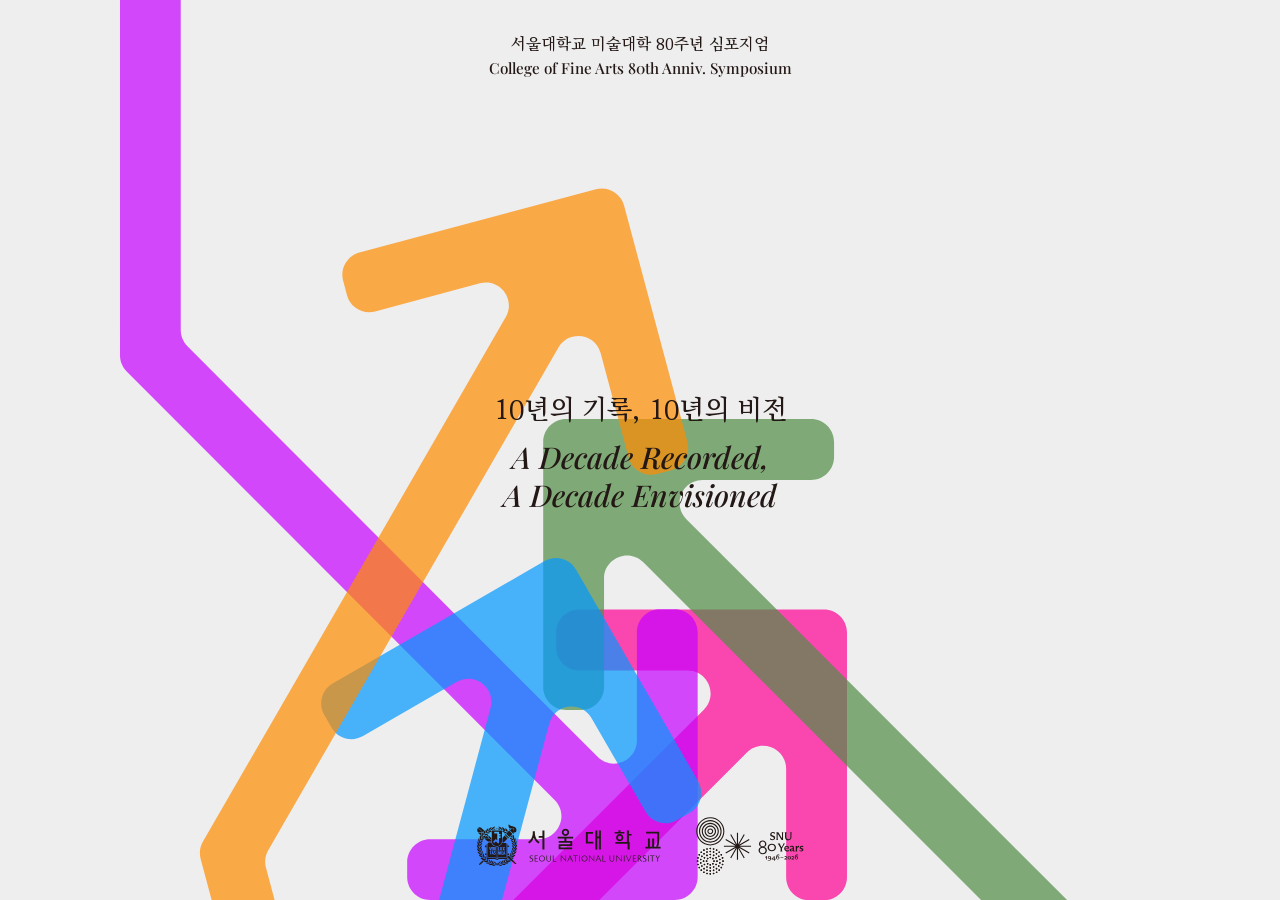
==== commit 35e152cd: "Keep download status messages inside the fixed-ratio dialog on short screens" ====
--- a/index.html
+++ b/index.html
@@ -33,7 +33,7 @@
       sizes="180x180"
       href="assets/apple-touch-icon.png"
     />
-    <link rel="stylesheet" href="styles.css?v=7" />
+    <link rel="stylesheet" href="styles.css?v=7.1" />
     <link
       rel="preload"
       as="font"
--- a/styles.css
+++ b/styles.css
@@ -1334,14 +1334,14 @@
   height: auto;
 }
 #download-dialog {
-  /* Four 201:85 buttons + 30px gaps + 64px padding; reserve 40px for status. */
+  /* Four 201:85 buttons + 30px gaps + 64px padding; reserve 56px for status. */
   width: min(
     580px,
     calc(100vw - 32px),
     calc(
       (
           var(--view-height) - max(16px, var(--safe-top)) -
-            max(16px, var(--safe-bottom)) - 134px
+            max(16px, var(--safe-bottom)) - 150px
         ) *
         201 / 340 + 44px
     )
@@ -1378,3 +1378,8 @@
 #download-dialog .color-button i {
   font-size: inherit;
 }
+
+#download-status {
+  margin: 0;
+  line-height: 1.25;
+}
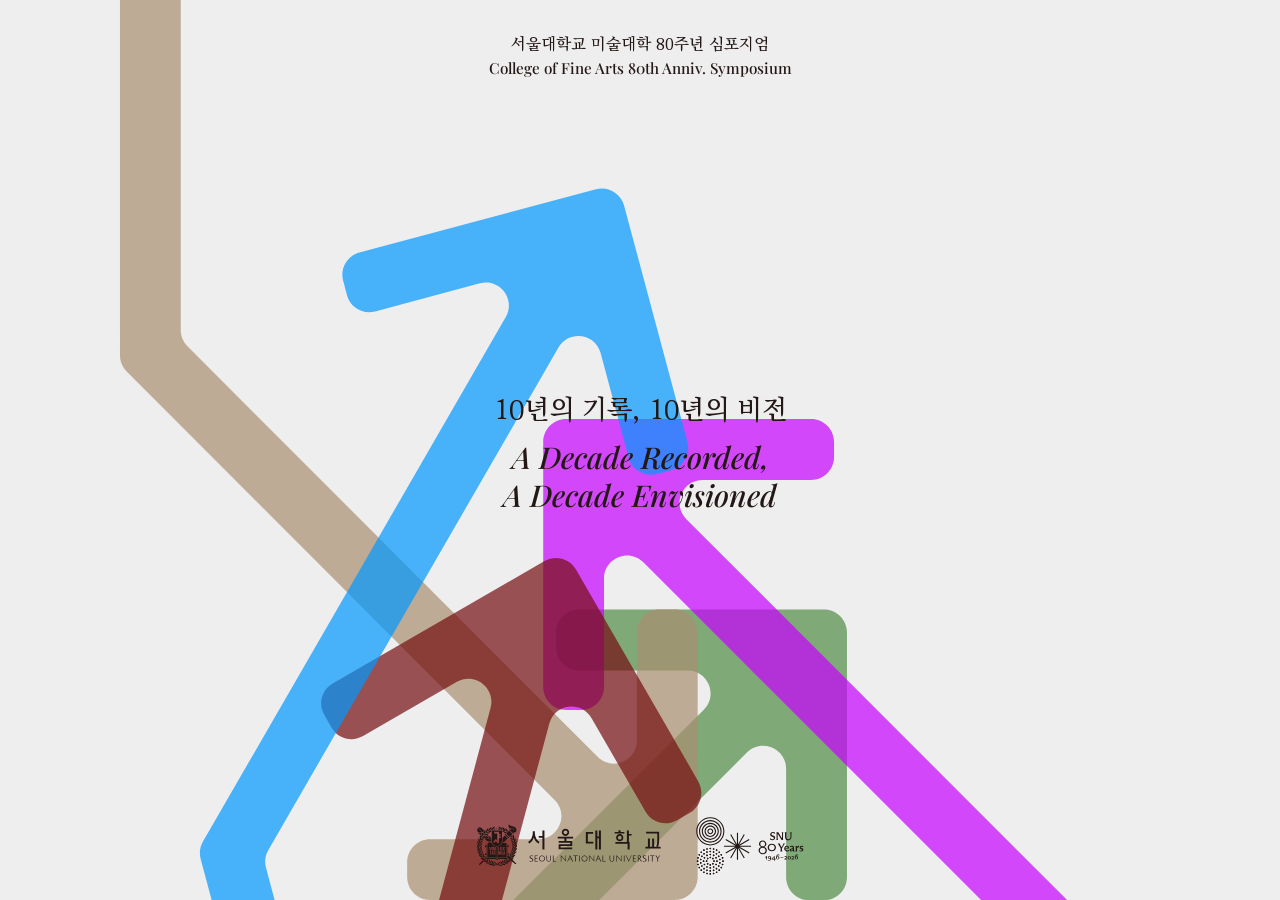
==== commit 11d9b52f: "Widen Info copy, reduce mobile archive titles and rename image downloads" ====
--- a/index.html
+++ b/index.html
@@ -1,5 +1,5 @@
 <!doctype html>
-<html lang="ko" data-revision="7">
+<html lang="ko" data-revision="8">
   <head>
     <meta charset="utf-8" />
     <meta
@@ -33,7 +33,7 @@
       sizes="180x180"
       href="assets/apple-touch-icon.png"
     />
-    <link rel="stylesheet" href="styles.css?v=7.1" />
+    <link rel="stylesheet" href="styles.css?v=8" />
     <link
       rel="preload"
       as="font"
@@ -51,7 +51,7 @@
     <script src="supabase-config.js" defer></script>
     <script src="core.js" defer></script>
     <script src="archive.js" defer></script>
-    <script src="app.js?v=7" defer></script>
+    <script src="app.js?v=8" defer></script>
   </head>
   <body>
     <div id="page-background" aria-hidden="true"></div>
--- a/styles.css
+++ b/styles.css
@@ -502,6 +502,7 @@
   hyphenate-limit-chars: 6 3 3;
 }
 .info-copy [lang="ko"] {
+  letter-spacing: -0.03em;
   word-break: normal;
   line-break: strict;
 }
@@ -1018,8 +1019,8 @@
     object-position: left top;
   }
   .info-copy {
-    left: max(var(--page-x), calc((100% - 1080px) / 2));
-    right: max(var(--page-x), calc((100% - 1080px) / 2));
+    left: max(var(--page-x), calc((100% - 1280px) / 2));
+    right: max(var(--page-x), calc((100% - 1280px) / 2));
     top: max(17dvh, calc(var(--page-top) + var(--back-size) + 16px));
     bottom: var(--page-bottom);
     display: grid;
@@ -1383,3 +1384,10 @@
   margin: 0;
   line-height: 1.25;
 }
+
+@media (max-width: 1023px) and (hover: none) and (pointer: coarse) {
+  #gallery,
+  #record {
+    --title-size: 26px;
+  }
+}
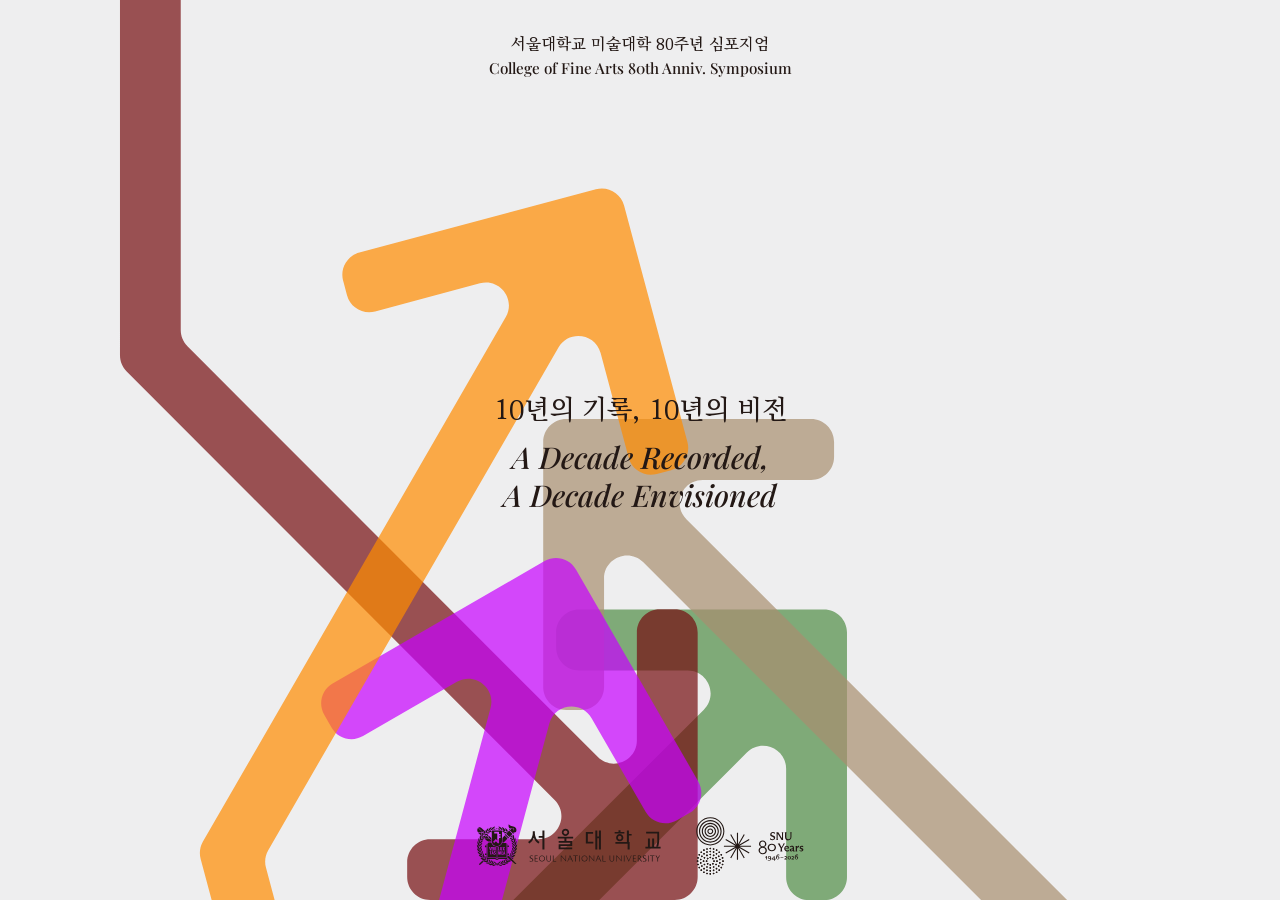
==== commit 3a5f988d: "Add responsive photo notice and owner-only archive deletion with Storage cleanup" ====
--- a/index.html
+++ b/index.html
@@ -1,5 +1,5 @@
 <!doctype html>
-<html lang="ko" data-revision="8">
+<html lang="ko" data-revision="9">
   <head>
     <meta charset="utf-8" />
     <meta
@@ -33,7 +33,7 @@
       sizes="180x180"
       href="assets/apple-touch-icon.png"
     />
-    <link rel="stylesheet" href="styles.css?v=8" />
+    <link rel="stylesheet" href="styles.css?v=9" />
     <link
       rel="preload"
       as="font"
@@ -50,8 +50,8 @@
     />
     <script src="supabase-config.js" defer></script>
     <script src="core.js" defer></script>
-    <script src="archive.js" defer></script>
-    <script src="app.js?v=8" defer></script>
+    <script src="archive.js?v=9" defer></script>
+    <script src="app.js?v=9" defer></script>
   </head>
   <body>
     <div id="page-background" aria-hidden="true"></div>
@@ -153,7 +153,14 @@
           />
         </div>
         <div class="photo-content">
-          <img id="photo-preview" alt="선택한 사진" />
+          <div class="photo-frame">
+            <img
+              id="photo-preview"
+              alt="선택한 사진"
+              aria-describedby="photo-notice"
+            />
+            <p id="photo-notice">* 선택된 사진은 궤적 아카이브에 저장됩니다.</p>
+          </div>
           <div class="create-area">
             <button id="create" class="color-button">
               <span>그리기</span><i lang="en">Create</i>
@@ -320,13 +327,38 @@
           </h1>
         </header>
         <p id="record-description" class="sr-only" role="status"></p>
-        <div id="record-images" hidden>
-          <figure>
-            <img id="record-photo" alt="궤적의 바탕이 된 사진" />
-          </figure>
-          <figure>
-            <img id="record-arrows" alt="사진에서 만들어진 궤적과 생성 날짜" />
-          </figure>
+        <div class="record-media" id="record-media">
+          <div id="record-images" hidden>
+            <figure>
+              <img id="record-photo" alt="궤적의 바탕이 된 사진" />
+            </figure>
+            <figure>
+              <img
+                id="record-arrows"
+                alt="사진에서 만들어진 궤적과 생성 날짜"
+              />
+            </figure>
+          </div>
+          <button
+            id="delete-record"
+            class="delete-button"
+            aria-label="내 게시물 삭제"
+            hidden
+          >
+            <svg
+              width="16"
+              height="22"
+              viewBox="0 0 16 22"
+              fill="none"
+              aria-hidden="true"
+            >
+              <path
+                d="M11.9898 0C13.0288 7.02079e-05 13.9719 0.607983 14.4019 1.55371L15.5484 4.07715C15.7588 4.54 15.8319 5.05358 15.7584 5.55664L13.7867 19.0332C13.5963 20.3346 12.4798 21.2996 11.1646 21.2998H4.62167C3.30644 21.2997 2.19005 20.3346 1.9996 19.0332L0.0279215 5.55664C-0.0455634 5.05367 0.0266515 4.53993 0.236906 4.07715L1.38437 1.55371C1.81446 0.607969 2.75751 5.22471e-05 3.79648 0H11.9898ZM1.33749 5.53125L3.28573 18.8457C3.3829 19.5085 3.95182 19.9999 4.62167 20H11.1646C11.8344 19.9998 12.4024 19.5084 12.4996 18.8457L14.4488 5.53125H1.33749ZM5.20077 6.92285C5.55946 6.92303 5.85091 7.21458 5.85116 7.57324V17.1885C5.85101 17.5472 5.55952 17.8377 5.20077 17.8379C4.84208 17.8377 4.55151 17.5472 4.55136 17.1885V7.57324C4.55161 7.21462 4.84215 6.92309 5.20077 6.92285ZM7.89316 6.92285C8.25184 6.92303 8.54329 7.21458 8.54355 7.57324V17.1885C8.5434 17.5472 8.2519 17.8377 7.89316 17.8379C7.5344 17.8377 7.24389 17.5472 7.24374 17.1885V7.57324C7.24399 7.21457 7.53446 6.92301 7.89316 6.92285ZM10.5855 6.92285C10.9442 6.92303 11.2357 7.21458 11.2359 7.57324V17.1885C11.2358 17.5472 10.9443 17.8377 10.5855 17.8379C10.2267 17.8378 9.93627 17.5473 9.93612 17.1885V7.57324C9.93638 7.21452 10.2268 6.92292 10.5855 6.92285ZM3.79648 1.30078C3.2672 1.30083 2.78607 1.61 2.56698 2.0918L1.5953 4.23047H14.191L13.2184 2.0918C12.9992 1.61012 12.519 1.30085 11.9898 1.30078H3.79648Z"
+                fill="currentColor"
+                fill-opacity="0.5"
+              />
+            </svg>
+          </button>
         </div>
         <nav class="record-navigation" aria-label="게시물 이동">
           <button
@@ -374,6 +406,26 @@
       <button id="retry-error-save" hidden>저장 다시 시도</button>
       <button id="dismiss-error" aria-label="오류 메시지 닫기">×</button>
     </div>
+    <dialog
+      id="delete-dialog"
+      aria-labelledby="delete-title"
+      aria-describedby="delete-description"
+    >
+      <h2 id="delete-title">게시물을 삭제할까요?</h2>
+      <p id="delete-description">
+        사진·궤적·포스터가 이 브라우저와 온라인 아카이브에서 삭제됩니다. 삭제
+        후에는 되돌릴 수 없습니다.
+      </p>
+      <div class="delete-actions">
+        <button type="button" id="cancel-delete" class="color-button">
+          <span>취소</span><i lang="en">Cancel</i>
+        </button>
+        <button type="button" id="confirm-delete" class="color-button">
+          <span>삭제</span><i lang="en">Delete</i>
+        </button>
+      </div>
+      <p id="delete-progress" role="status"></p>
+    </dialog>
     <dialog id="download-dialog" aria-label="이미지 저장">
       <form method="dialog">
         <button class="dialog-close" aria-label="닫기">×</button>
--- a/styles.css
+++ b/styles.css
@@ -1391,3 +1391,128 @@
     --title-size: 26px;
   }
 }
+
+/* The notice belongs to the photograph: its type and insets scale with it. */
+.photo-frame {
+  position: relative;
+  flex: 0 0 auto;
+  width: min(
+    var(--art-width),
+    calc(var(--art-height) * var(--photo-ratio, 0.6666667))
+  );
+  max-width: 100%;
+  container-type: inline-size;
+}
+.photo-frame #photo-preview {
+  width: 100%;
+}
+#photo-notice {
+  position: absolute;
+  left: 50%;
+  right: auto;
+  width: max-content;
+  max-width: calc(100vw - 2 * var(--page-x));
+  transform: translateX(-50%);
+  bottom: 2.8%;
+  margin: 0;
+  padding: 0;
+  color: #fff;
+  text-align: center;
+  font-size: clamp(11px, 3.73cqw, 48px);
+  line-height: 1.3;
+  white-space: nowrap;
+  pointer-events: none;
+  text-shadow: 0 1px 4px #0009;
+}
+.record-media {
+  --record-gap: 8px;
+  --delete-size: 44px;
+  position: relative;
+  flex: 1;
+  min-height: 0;
+  width: 100%;
+}
+.record-media #record-images {
+  position: absolute;
+  flex: none;
+  left: var(--pair-left, 0px);
+  top: var(--pair-top, 0px);
+  width: var(--pair-width, 100%);
+  height: var(--panel-height, 0px);
+  gap: var(--record-gap);
+}
+.record-media figure,
+.record-media figure img {
+  width: 100%;
+  height: 100%;
+  min-height: 0;
+}
+.record-media figure img {
+  flex: none;
+}
+.delete-button {
+  position: absolute;
+  left: var(--delete-left, 0px);
+  top: var(--delete-top, 0px);
+  width: var(--delete-size);
+  height: var(--delete-size);
+  display: flex;
+  justify-content: flex-end;
+  align-items: flex-start;
+  background: transparent;
+  color: white;
+  padding: 0;
+}
+.delete-button svg {
+  width: 16px;
+  height: 22px;
+}
+#delete-dialog {
+  width: min(420px, calc(100vw - 32px));
+  padding: 24px;
+}
+#delete-dialog h2 {
+  margin-top: 0;
+}
+#delete-dialog p {
+  font-size: 15px;
+  line-height: 1.7;
+}
+.delete-actions {
+  display: grid;
+  grid-template-columns: 1fr 1fr;
+  gap: 10px;
+  margin-top: 20px;
+}
+.delete-actions .color-button {
+  aspect-ratio: 201 / 85;
+  min-height: 0;
+  width: 100%;
+  height: auto;
+  margin: 0;
+  padding: 4px;
+  border-radius: 9.950249% / 23.529412%;
+}
+#delete-progress:empty {
+  display: none;
+}
+@media (min-width: 1024px) {
+  .record-media {
+    --record-gap: clamp(12px, 1.2vw, 24px);
+    --delete-size: clamp(44px, 3vw, 64px);
+  }
+  .delete-button {
+    justify-content: center;
+  }
+  .delete-button svg {
+    width: clamp(20px, 1.4vw, 28px);
+    height: auto;
+  }
+}
+
+@container (max-width: 220px) {
+  #photo-notice {
+    color: #231815;
+    text-shadow: 0 0 3px #eeeeef;
+  }
+}
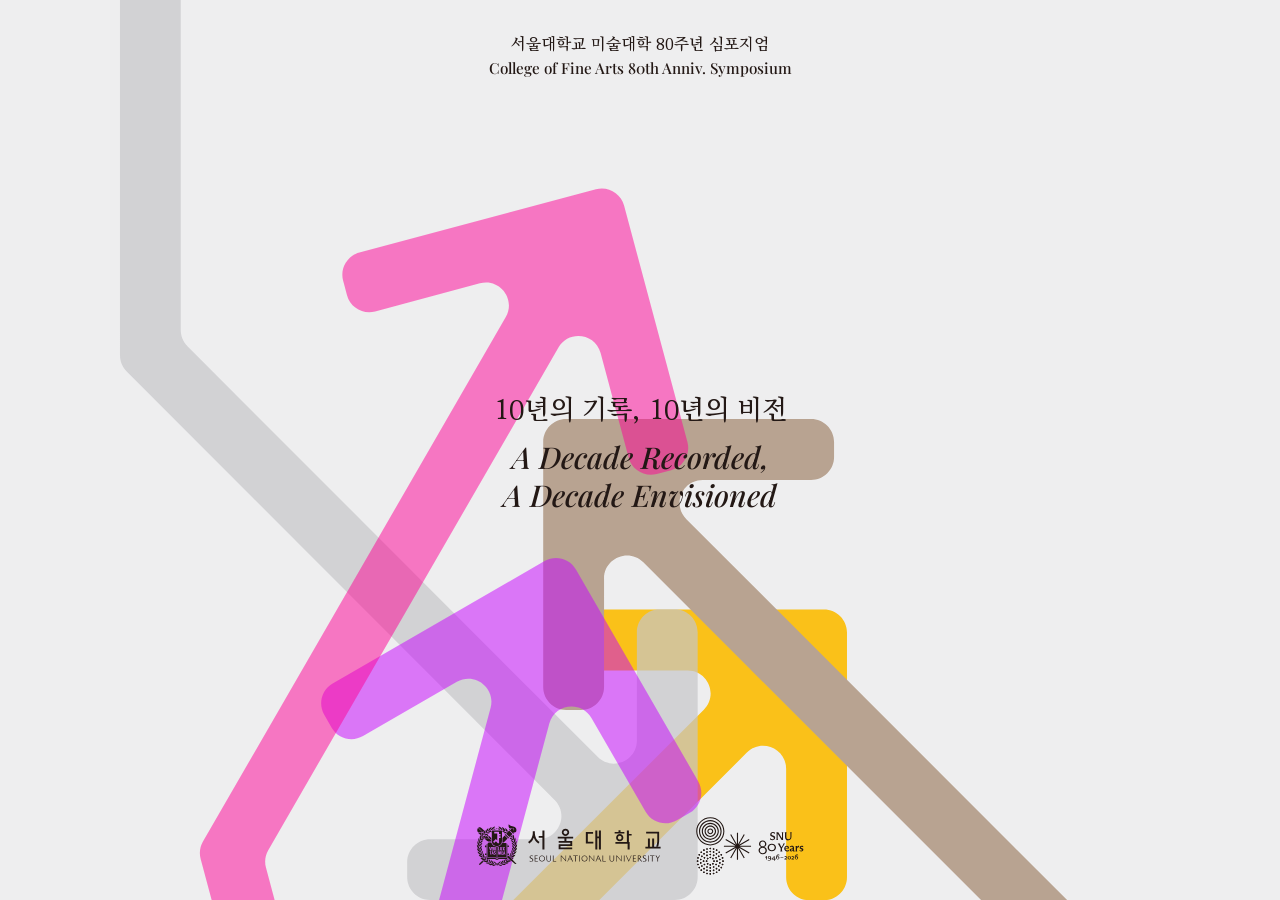
==== commit cf319118: "Reduce photo notice, maintain Delete contrast and sync owner sessions across tabs" ====
--- a/index.html
+++ b/index.html
@@ -1,5 +1,5 @@
 <!doctype html>
-<html lang="ko" data-revision="9">
+<html lang="ko" data-revision="10">
   <head>
     <meta charset="utf-8" />
     <meta
@@ -33,7 +33,7 @@
       sizes="180x180"
       href="assets/apple-touch-icon.png"
     />
-    <link rel="stylesheet" href="styles.css?v=9" />
+    <link rel="stylesheet" href="styles.css?v=10" />
     <link
       rel="preload"
       as="font"
@@ -50,8 +50,8 @@
     />
     <script src="supabase-config.js" defer></script>
     <script src="core.js" defer></script>
-    <script src="archive.js?v=9" defer></script>
-    <script src="app.js?v=9" defer></script>
+    <script src="archive.js?v=10" defer></script>
+    <script src="app.js?v=10" defer></script>
   </head>
   <body>
     <div id="page-background" aria-hidden="true"></div>
@@ -355,7 +355,6 @@
               <path
                 d="M11.9898 0C13.0288 7.02079e-05 13.9719 0.607983 14.4019 1.55371L15.5484 4.07715C15.7588 4.54 15.8319 5.05358 15.7584 5.55664L13.7867 19.0332C13.5963 20.3346 12.4798 21.2996 11.1646 21.2998H4.62167C3.30644 21.2997 2.19005 20.3346 1.9996 19.0332L0.0279215 5.55664C-0.0455634 5.05367 0.0266515 4.53993 0.236906 4.07715L1.38437 1.55371C1.81446 0.607969 2.75751 5.22471e-05 3.79648 0H11.9898ZM1.33749 5.53125L3.28573 18.8457C3.3829 19.5085 3.95182 19.9999 4.62167 20H11.1646C11.8344 19.9998 12.4024 19.5084 12.4996 18.8457L14.4488 5.53125H1.33749ZM5.20077 6.92285C5.55946 6.92303 5.85091 7.21458 5.85116 7.57324V17.1885C5.85101 17.5472 5.55952 17.8377 5.20077 17.8379C4.84208 17.8377 4.55151 17.5472 4.55136 17.1885V7.57324C4.55161 7.21462 4.84215 6.92309 5.20077 6.92285ZM7.89316 6.92285C8.25184 6.92303 8.54329 7.21458 8.54355 7.57324V17.1885C8.5434 17.5472 8.2519 17.8377 7.89316 17.8379C7.5344 17.8377 7.24389 17.5472 7.24374 17.1885V7.57324C7.24399 7.21457 7.53446 6.92301 7.89316 6.92285ZM10.5855 6.92285C10.9442 6.92303 11.2357 7.21458 11.2359 7.57324V17.1885C11.2358 17.5472 10.9443 17.8377 10.5855 17.8379C10.2267 17.8378 9.93627 17.5473 9.93612 17.1885V7.57324C9.93638 7.21452 10.2268 6.92292 10.5855 6.92285ZM3.79648 1.30078C3.2672 1.30083 2.78607 1.61 2.56698 2.0918L1.5953 4.23047H14.191L13.2184 2.0918C12.9992 1.61012 12.519 1.30085 11.9898 1.30078H3.79648Z"
                 fill="currentColor"
-                fill-opacity="0.5"
               />
             </svg>
           </button>
--- a/styles.css
+++ b/styles.css
@@ -1418,7 +1418,7 @@
   padding: 0;
   color: #fff;
   text-align: center;
-  font-size: clamp(11px, 3.73cqw, 48px);
+  font-size: clamp(9px, 2.8cqw, 36px);
   line-height: 1.3;
   white-space: nowrap;
   pointer-events: none;
@@ -1460,7 +1460,7 @@
   justify-content: flex-end;
   align-items: flex-start;
   background: transparent;
-  color: white;
+  color: var(--delete-ink, #000);
   padding: 0;
 }
 .delete-button svg {
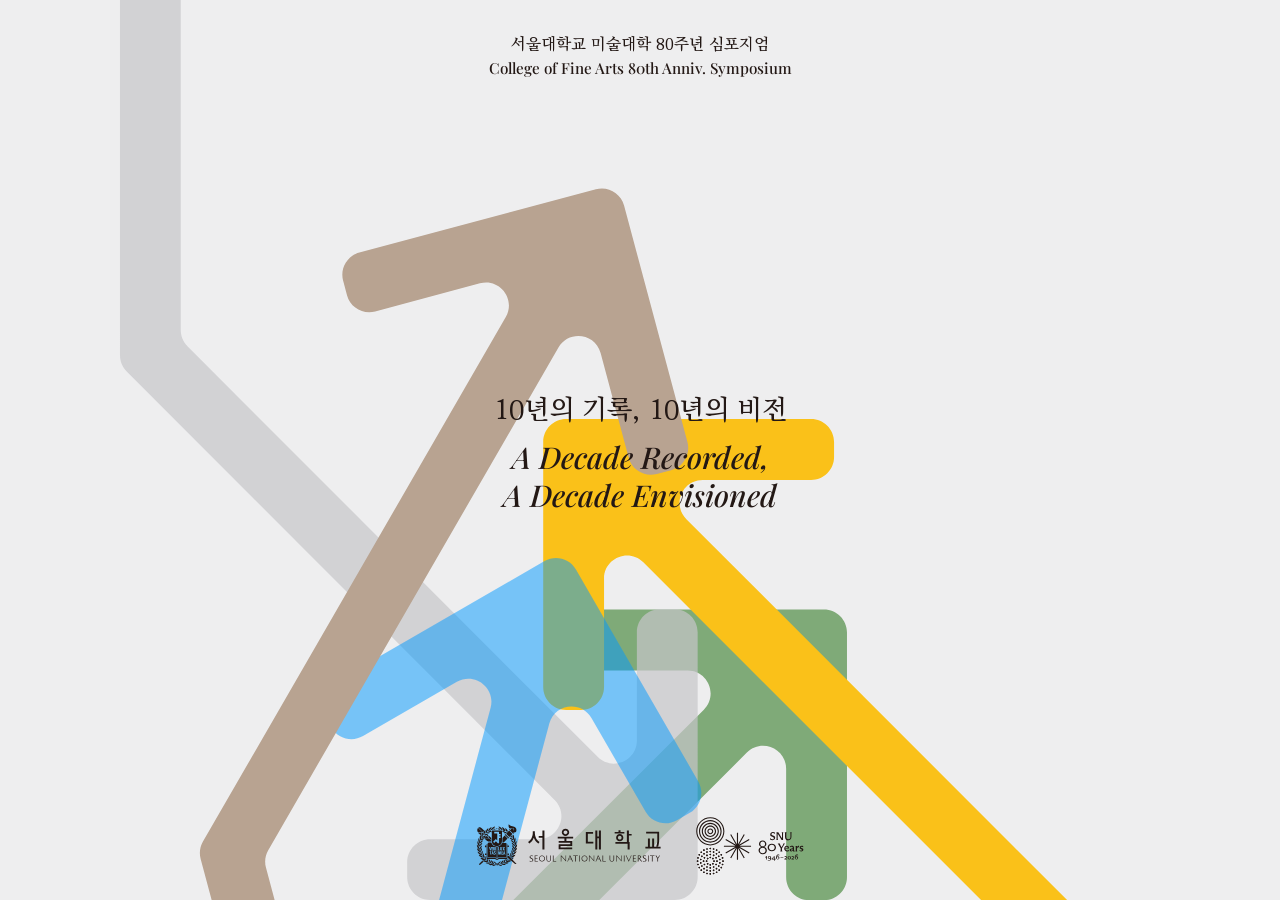
==== commit 08c3e3e5: "Center generated trajectory artwork by its visible bounds in both exports" ====
--- a/index.html
+++ b/index.html
@@ -1,5 +1,5 @@
 <!doctype html>
-<html lang="ko" data-revision="10">
+<html lang="ko" data-revision="11">
   <head>
     <meta charset="utf-8" />
     <meta
@@ -33,7 +33,7 @@
       sizes="180x180"
       href="assets/apple-touch-icon.png"
     />
-    <link rel="stylesheet" href="styles.css?v=10" />
+    <link rel="stylesheet" href="styles.css?v=11" />
     <link
       rel="preload"
       as="font"
@@ -50,8 +50,8 @@
     />
     <script src="supabase-config.js" defer></script>
     <script src="core.js" defer></script>
-    <script src="archive.js?v=10" defer></script>
-    <script src="app.js?v=10" defer></script>
+    <script src="archive.js?v=11" defer></script>
+    <script src="app.js?v=11" defer></script>
   </head>
   <body>
     <div id="page-background" aria-hidden="true"></div>
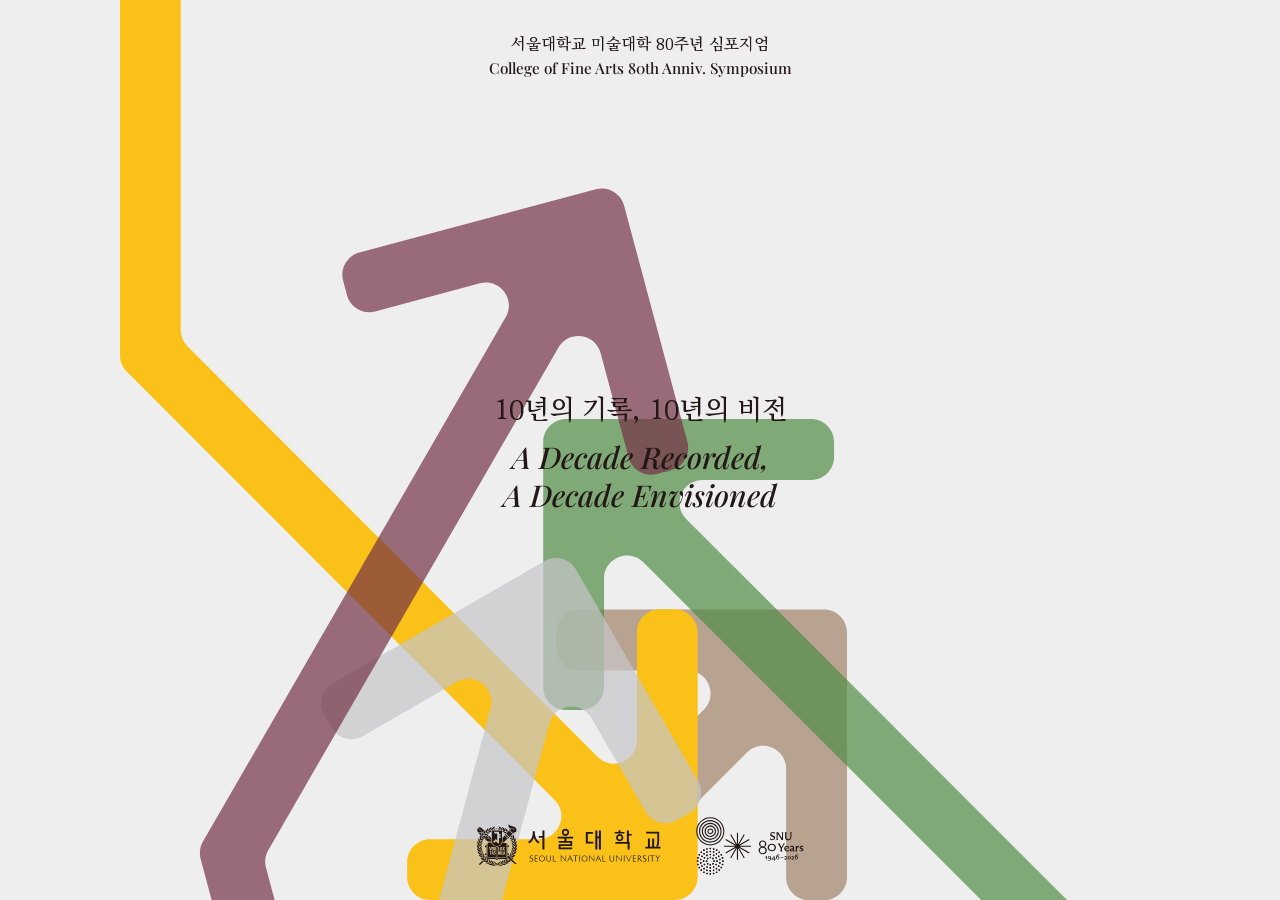
==== commit 524b6a7c: "Replace favicon with supplied Favicon2 artwork and refresh icon caches" ====
--- a/index.html
+++ b/index.html
@@ -14,7 +14,7 @@
       content="black-translucent"
     />
     <meta name="apple-mobile-web-app-title" content="궤적 그리기" />
-    <link rel="manifest" href="manifest.webmanifest?v=7" />
+    <link rel="manifest" href="manifest.webmanifest?v=12" />
     <meta
       name="description"
       content="10년의 기록, 10년의 비전. 사진 속 색으로 나만의 궤적과 포스터를 만드세요."
@@ -25,13 +25,13 @@
       rel="icon"
       type="image/png"
       sizes="32x32"
-      href="assets/favicon-32.png"
-    />
-    <link rel="icon" type="image/svg+xml" href="assets/favicon.svg" />
+      href="assets/favicon-32.png?v=2"
+    />
+    <link rel="icon" type="image/svg+xml" href="assets/favicon.svg?v=2" />
     <link
       rel="apple-touch-icon"
       sizes="180x180"
-      href="assets/apple-touch-icon.png"
+      href="assets/apple-touch-icon.png?v=2"
     />
     <link rel="stylesheet" href="styles.css?v=11" />
     <link
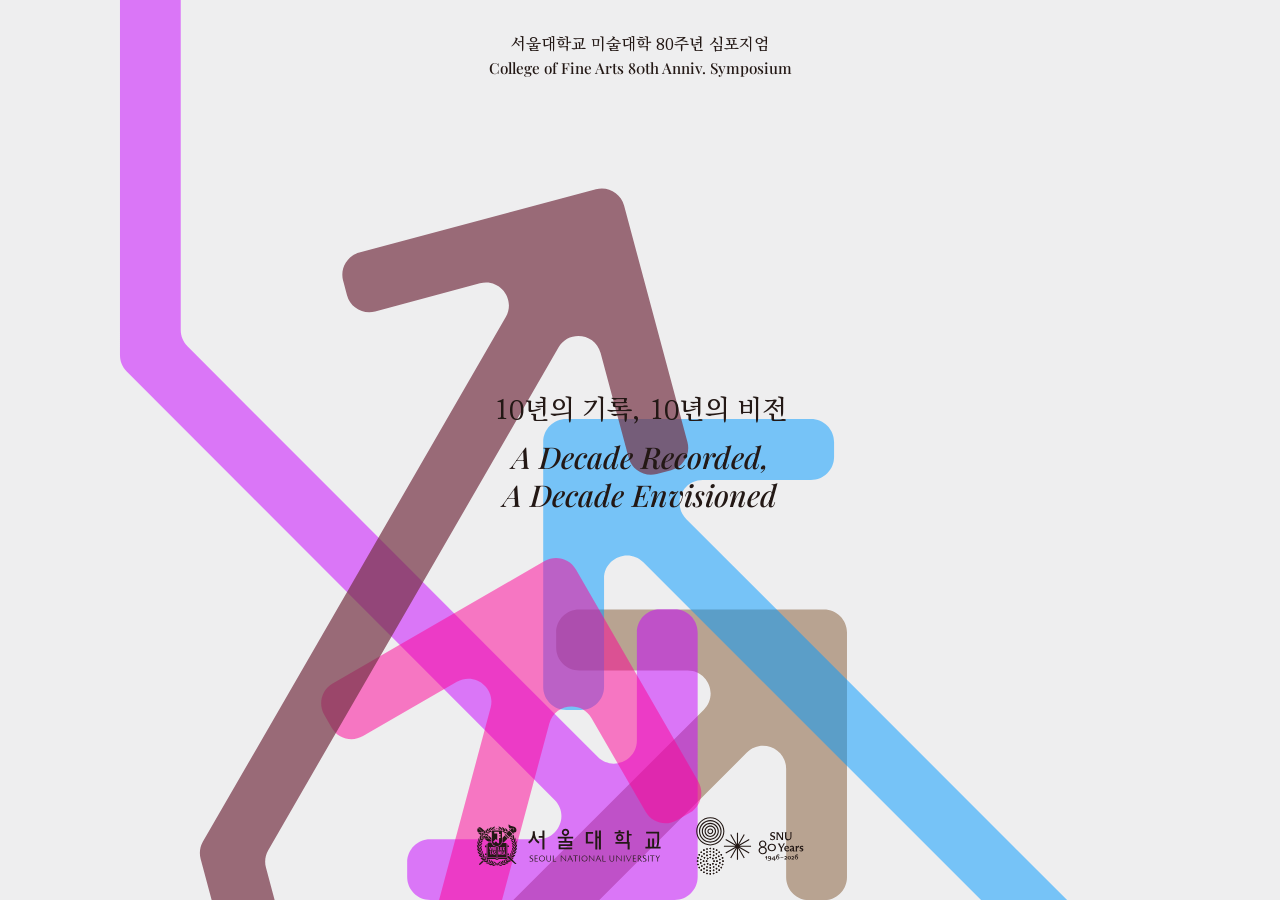
==== commit 7203202e: "Cap desktop Info width and type size; lighten English copy and tighten tracking" ====
--- a/index.html
+++ b/index.html
@@ -1,5 +1,5 @@
 <!doctype html>
-<html lang="ko" data-revision="11">
+<html lang="ko" data-revision="12">
   <head>
     <meta charset="utf-8" />
     <meta
@@ -33,7 +33,7 @@
       sizes="180x180"
       href="assets/apple-touch-icon.png?v=2"
     />
-    <link rel="stylesheet" href="styles.css?v=11" />
+    <link rel="stylesheet" href="styles.css?v=12" />
     <link
       rel="preload"
       as="font"
--- a/styles.css
+++ b/styles.css
@@ -498,6 +498,8 @@
   line-height: 1.65;
   word-break: normal;
   font-style: normal;
+  font-weight: 400;
+  letter-spacing: -0.01em;
   text-justify: inter-word;
   hyphenate-limit-chars: 6 3 3;
 }
@@ -1019,15 +1021,15 @@
     object-position: left top;
   }
   .info-copy {
-    left: max(var(--page-x), calc((100% - 1280px) / 2));
-    right: max(var(--page-x), calc((100% - 1280px) / 2));
+    left: max(var(--page-x), calc((100% - 960px) / 2));
+    right: max(var(--page-x), calc((100% - 960px) / 2));
     top: max(17dvh, calc(var(--page-top) + var(--back-size) + 16px));
     bottom: var(--page-bottom);
     display: grid;
     grid-template-columns: 1fr 1fr;
     align-content: start;
     gap: clamp(28px, 4vw, 72px);
-    font-size: clamp(15px, min(1.8vw, 3dvh), 32px);
+    font-size: clamp(18px, 1.4vw, 24px);
     line-height: 1.8;
   }
   .info-copy p,
@@ -1293,7 +1295,7 @@
   .info-copy {
     top: max(15dvh, calc(var(--page-top) + var(--back-size) + 20px));
     bottom: var(--page-bottom);
-    font-size: clamp(18px, 1.8vw, 32px);
+    font-size: clamp(18px, 1.4vw, 24px);
     overflow-y: auto;
     overscroll-behavior: contain;
     scrollbar-width: thin;
